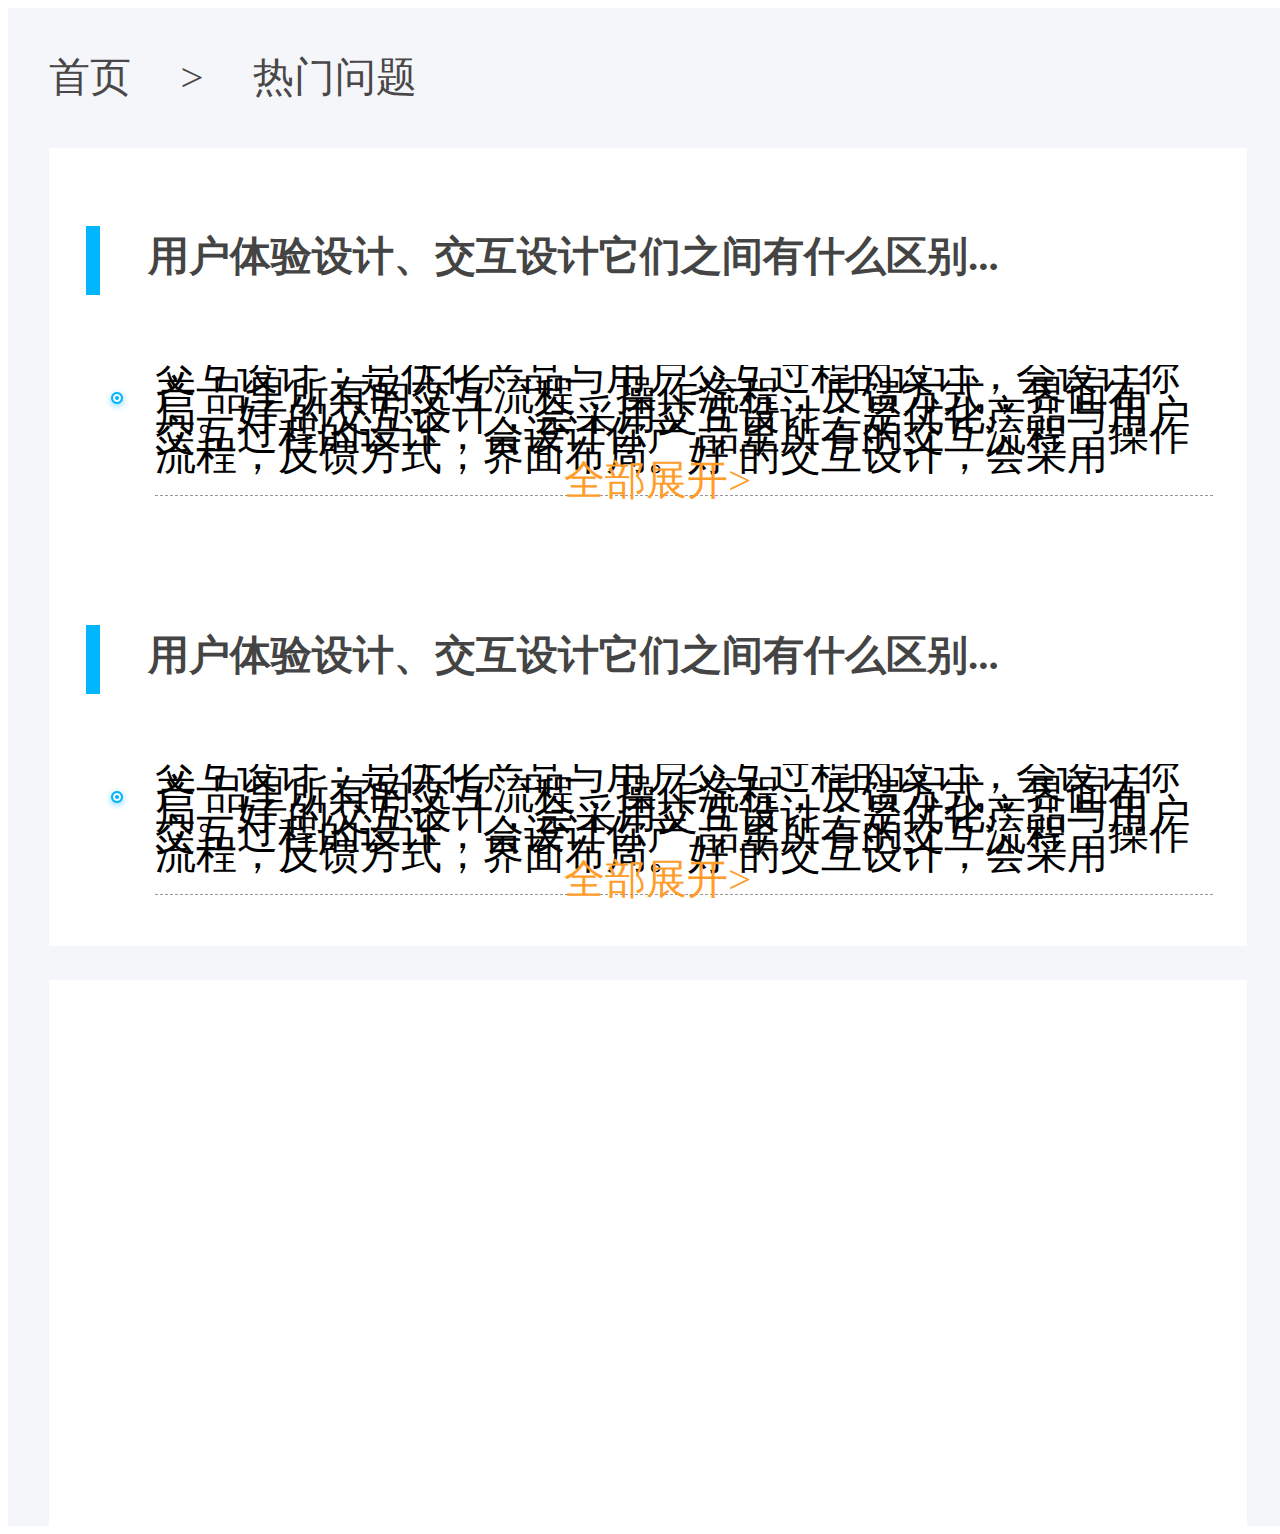
==== fxl_rmwt.html @ 82f6e85e "页面提交" ====
<!doctype html>
<html lang="en">
<head>
    <meta charset="UTF-8">
    <title>热门问题</title>
    <meta name="viewport" content="width=device-width,initial-scale=1.0,maximum-scale=1.0,user-scalable=0"/>
    <link rel="stylesheet" href="css/normalize.css">
    <link rel="stylesheet" href="css/fxl_rmwt.css">
</head>
<body>
<!--头部-->
<div class="fxl_outbox">
    <div class="fxl_inbox">
        <div class="fxl_navlist">
            <span class="fxl_f">首页</span>
            <span class="fxl_z">></span>
            <span class="fxl_about">热门问题</span>
        </div>
  <!--内容模块一开始-->
        <div class="fxl-content">
            <div class="fxl_gaishu">
                <div class="fxl_nav">
                    <span class="fxl_line"></span>
                    <div class="fxl_des">
                        <a class="fxl_gs" href="##">用户体验设计、交互设计它们之间有什么区别...</a>
                    </div>
                </div>
                <div class="fxl_remen">
                    <span class="fxl_re"></span>
                    <div class="fxl_xiangq">
                        <p>
                            交互设计：是优化产品与用户交互过程的设计，会设计你产 品里所有的交互流程，操作流程，反馈方式，界面布局。好 的交互设计，会采用交互设计：是优化产品与用户交互过程的设计，会设计你产 品里所有的交互流程，操作流程，反馈方式，界面布局。好 的交互设计，会采用
                        </p>
                        <a href="##" class="fxl_all">全部展开></a>
                    </div>
                </div>
            </div>
        </div>
  <!--内容模块二开始-->
        <div class="fxl-content">
            <div class="fxl_gaishu">
                <div class="fxl_nav">
                    <span class="fxl_line"></span>
                    <div class="fxl_des">
                        <a class="fxl_gs" href="##">用户体验设计、交互设计它们之间有什么区别...</a>
                    </div>
                </div>
                <div class="fxl_remen">
                    <span class="fxl_re"></span>
                    <div class="fxl_xiangq">
                        <p>
                            交互设计：是优化产品与用户交互过程的设计，会设计你产 品里所有的交互流程，操作流程，反馈方式，界面布局。好 的交互设计，会采用交互设计：是优化产品与用户交互过程的设计，会设计你产 品里所有的交互流程，操作流程，反馈方式，界面布局。好 的交互设计，会采用
                        </p>
                        <a href="##" class="fxl_all">全部展开></a>
                    </div>
                </div>
            </div>
        </div>
  <!--翻页开始-->
        <div class="fxl_fanye">

        </div>
    </div>
</div>
</body>
<script src="js/basic.js"></script>
</html>
---- css/fxl_rmwt.css ----
body{
    font-family: "微软雅黑";
    font-size: 0.24rem;
}
p{
    margin: 0;
    padding: 0;
}
a{
    text-decoration: none;
}
.fxl_outbox{
    width: 7.5rem;
    height: auto;
    background: #F5F6FA;
}
.fxl_inbox{
    width: 7.02rem;
    margin: 0 auto;
}
.fxl_navlist{
    width:100%;
    height:0.82rem;
    background: #F5F6FA;
    font-size: 0.24rem;
    color: #494747;
    line-height: 0.82rem;
}
.fxl_f{
    margin-right: 0.23rem;
}
.fxl_z{
    margin-right: 0.23rem;
}
.fxl-content{
    width: 100%;
    margin: 0 auto;
}
.fxl_gaishu{
    background: #fff;
}
.fxl_nav{
    width: 100%;
    height: 0.67rem;
    margin-bottom: 10px;
}
.fxl_line{
    display: inline-block;
    float: left;
    margin-top: 0.46rem;
    margin-left: 0.22rem;
    width: 0.08rem;
    height: 0.4rem;
    background: url("../images/fxl_line.png");
}
.fxl_des{
    width: 6.2rem;
    height: 100%;
    float:left;
    margin-top: 0.3rem;
    margin-bottom: 0.3rem;
    margin-left: 0.28rem;

}
.fxl_gs{
    margin-right: 0.21rem;
    font-size: 0.24rem;
    line-height: 0.67rem;
    font-weight: bold;
    color: #444444;
}
.fxl_remen{
    width: 100%;
    height: auto;
    overflow: auto;
    zoom: 1;
}
.fxl_re{
    display: inline-block;
    float: left;
    margin-left: 0.22rem;
    /*margin-right: 0.2rem;*/
    width: 0.4rem;
    height: 0.4rem;
    background: url("../images/fxl_rmwt.png") no-repeat center center;
}
.fxl_xiangq{
    width: 6.2rem;
    height: auto;
    float:left;
    margin-bottom: 0.3rem;
    line-height: 20px;
    font-size: 0.24rem;
    border-bottom: 1px dashed #999999;
}
.fxl_all{
    display: block;
    margin: 0 auto;
    width: 1.4rem;
    line-height: 30px;
    text-decoration: none;
    color: #FF9D2A;
    font-size: 0.24rem;
}
.fxl_fanye{
    width: 100%;
    height: 3.2rem;
    background: #fff;
    margin-top: 0.2rem;
}
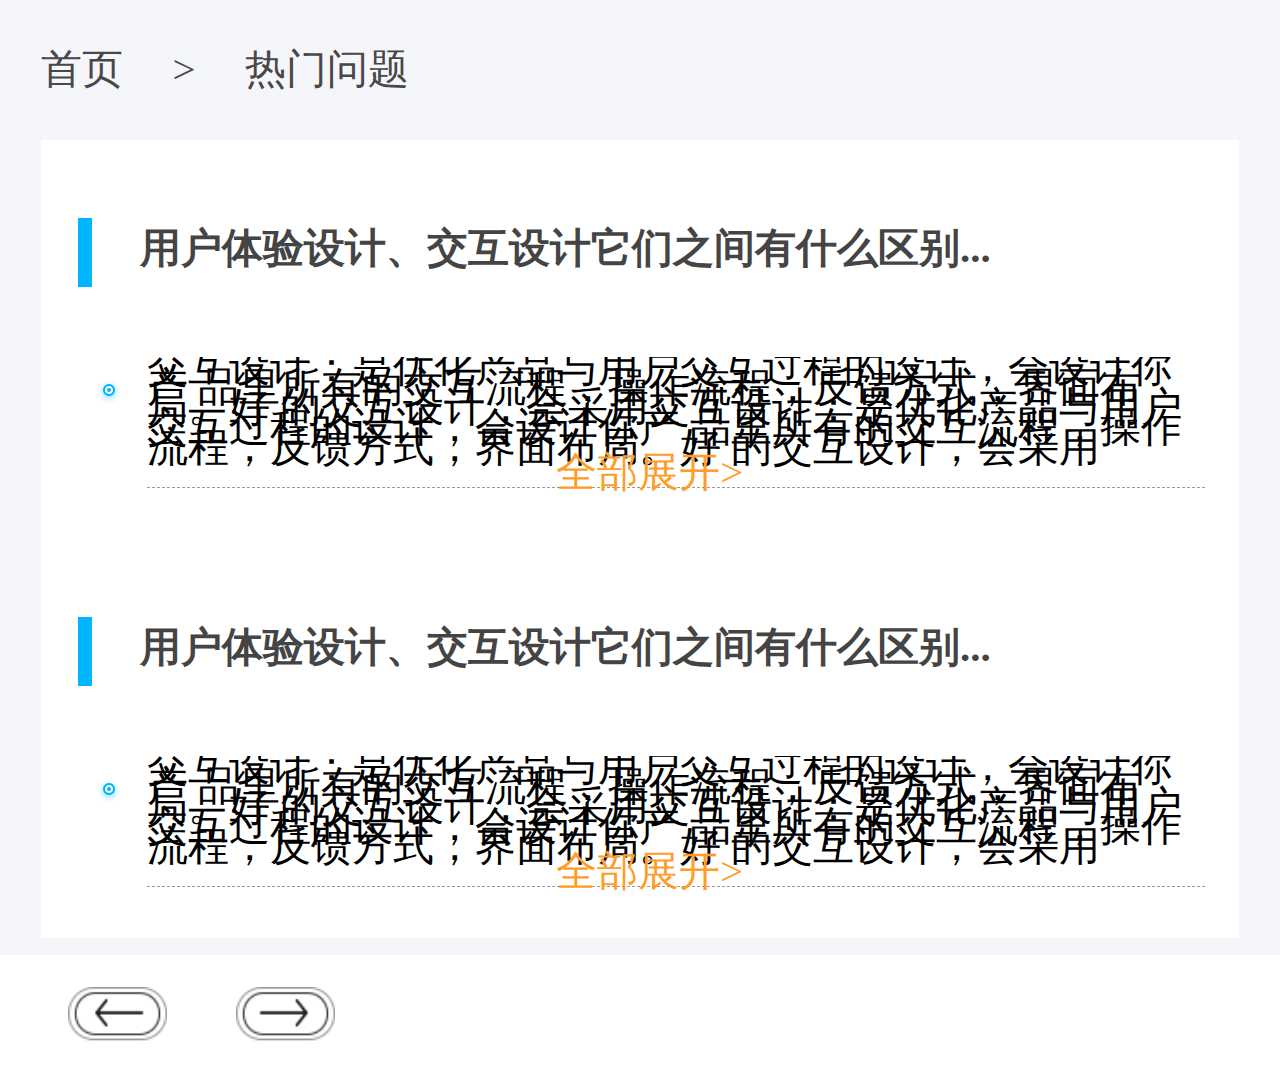
==== commit e6ee41bf: "add" ====
--- a/fxl_rmwt.html
+++ b/fxl_rmwt.html
@@ -6,6 +6,7 @@
     <meta name="viewport" content="width=device-width,initial-scale=1.0,maximum-scale=1.0,user-scalable=0"/>
     <link rel="stylesheet" href="css/normalize.css">
     <link rel="stylesheet" href="css/fxl_rmwt.css">
+    <link rel="stylesheet" href="css/fxq_hf.css">
 </head>
 <body>
 <!--头部-->
@@ -56,10 +57,11 @@
                 </div>
             </div>
         </div>
-  <!--翻页开始-->
-        <div class="fxl_fanye">
-
-        </div>
+    </div>
+    <!--翻页开始-->
+    <div class="fxq-fy">
+        <div class="fxq-fy-left"></div>
+        <div class="fxq-fy-right"></div>
     </div>
 </div>
 </body>
--- a/css/fxq_hf.css
+++ b/css/fxq_hf.css
@@ -0,0 +1,85 @@
+body{
+	font-family: "Microsoft YaHei";
+	background: #F5F6FA;
+}
+*{
+	list-style: none;
+	padding:0;
+	margin:0;
+	border:0;
+}
+/*头部*/
+.fxq-head{
+	width: 7.5rem;
+	height: auto;
+}
+.fxq-t{
+	width: 100%;
+	height: 0.9rem;
+	background: #0278BD;
+	display: flex;
+	justify-content:center;
+	line-height: 0.9rem;
+}
+.fxq-t img{
+	width:0.73rem;
+	height:0.69rem;
+	vertical-align: middle;
+	margin-top: 0.1rem;
+	margin-right:0.1rem;
+}
+.fxq-t span{
+	font-size: 0.36rem;
+	color: #fff;
+}
+
+/*脚部*/
+.fxq-footer{
+	width:100%;
+	height:1rem;
+	color: #666666;
+	margin-top: 0.15rem;
+}
+.fxq-foot{
+	width:7.02rem;
+	margin:0 auto;
+	height:1rem;
+	font-size: 0.2rem;
+	text-align: center;
+	line-height: 0.4rem;
+}
+.fxq-foot li{
+	line-height: 0.4rem;
+}
+/*首页之外的页面固定banner图片*/
+.fxq-banner-pic{
+	width:100%;
+	height:2.8rem;
+}
+.fxq-banner-pic img{
+	width:100%;
+	height:auto;
+}
+/*分页器*/
+.fxq-fy{
+	width:100%;
+	height:0.7rem;
+	background: #fff;
+	margin-top: 0.1rem;
+}
+.fxq-fy-left{
+	width: 0.58rem;
+	height:0.32rem;
+	background: url("../images/l.png") no-repeat center/100% 100%;
+	float: left;
+	margin-left:0.4rem;
+	margin-top: 0.19rem;
+}
+.fxq-fy-right{
+	width: 0.58rem;
+	height:0.32rem;
+	background: url("../images/r.png") no-repeat center/100% 100%;
+	float: left;
+	margin-left:0.4rem;
+	margin-top: 0.19rem;
+}